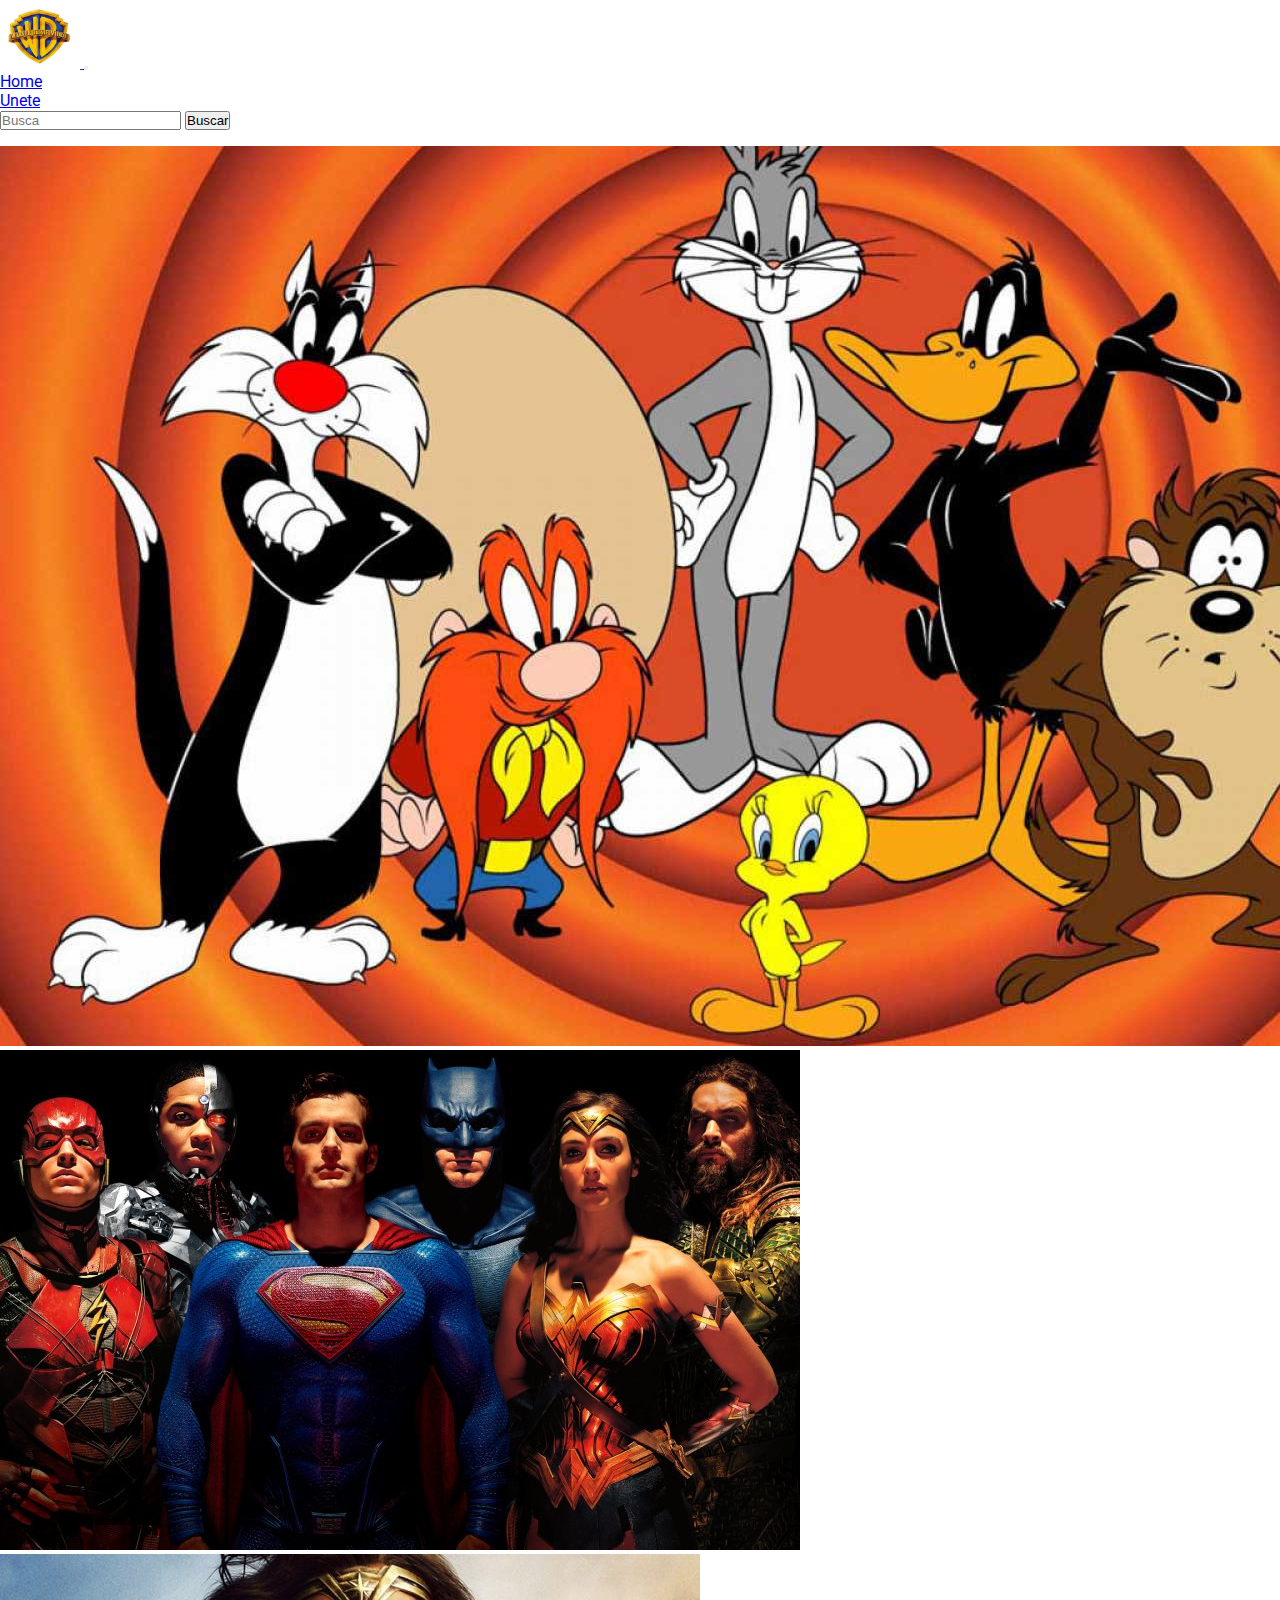
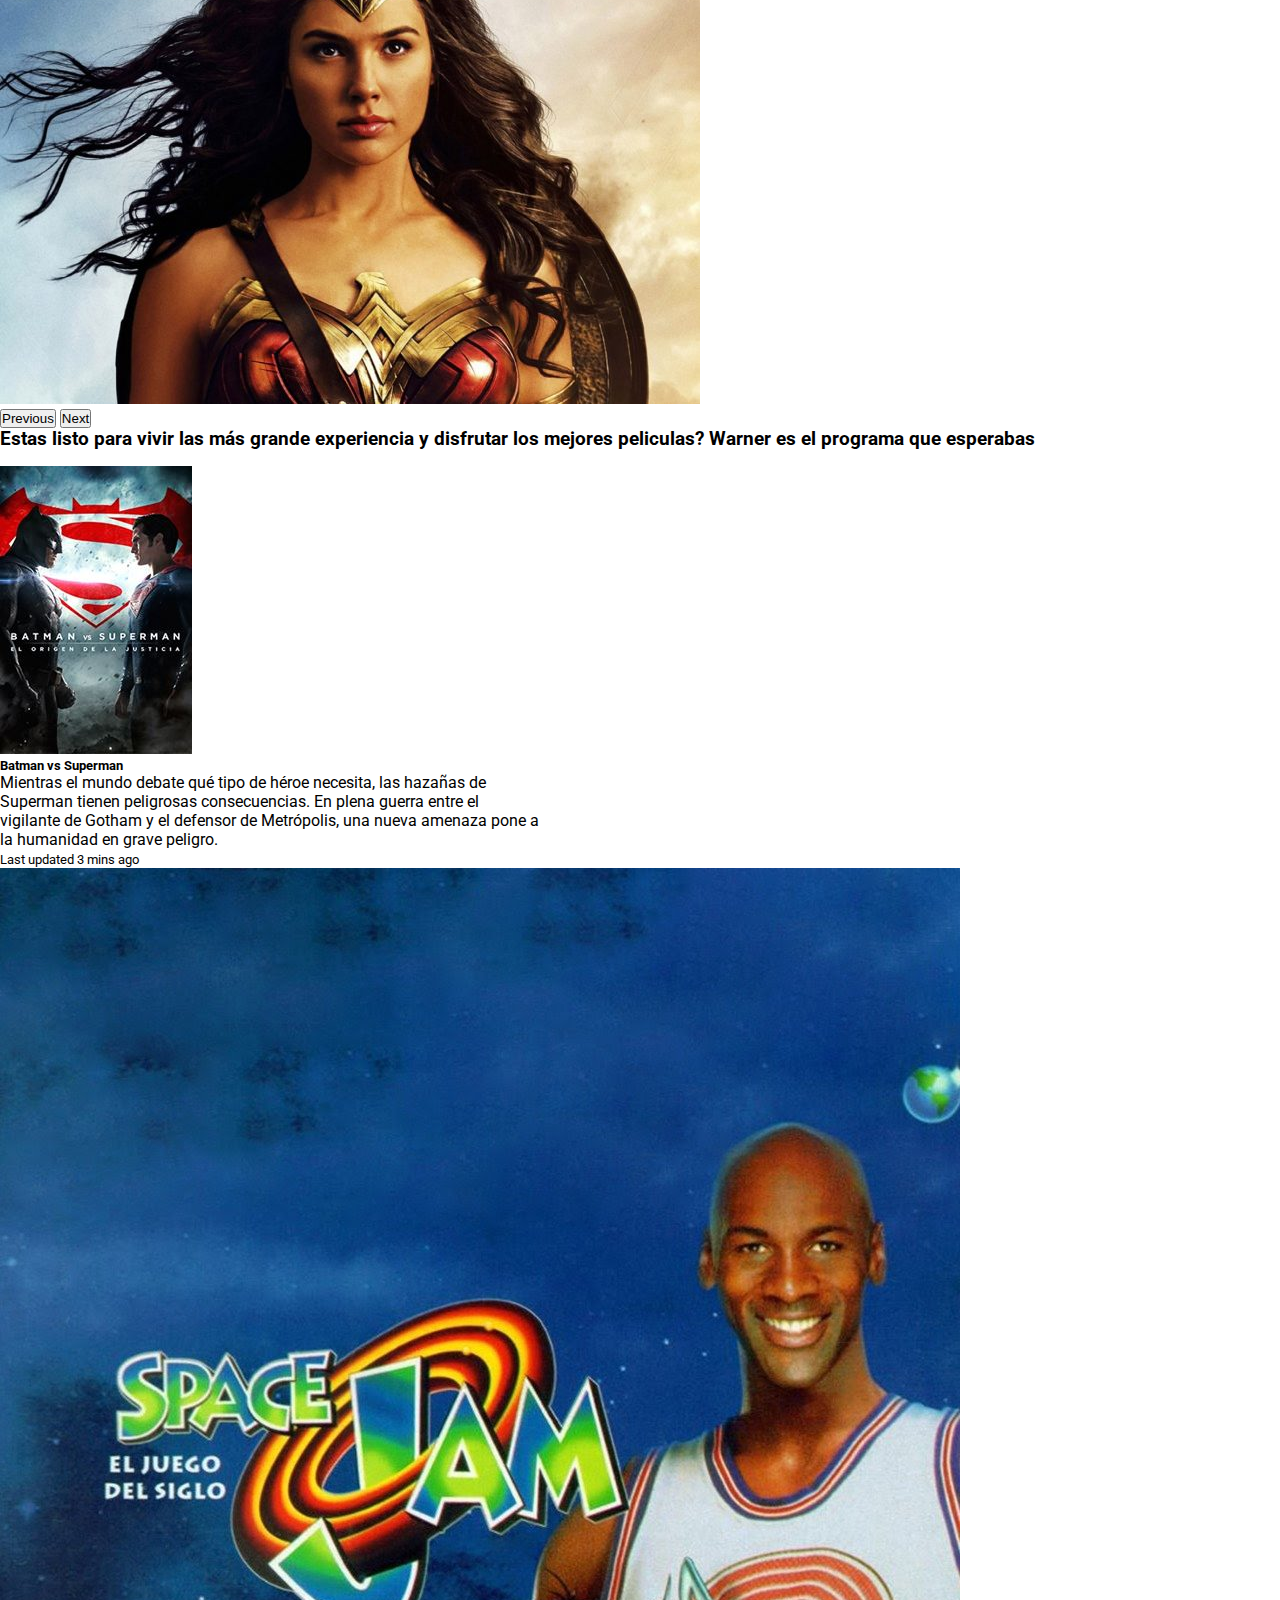
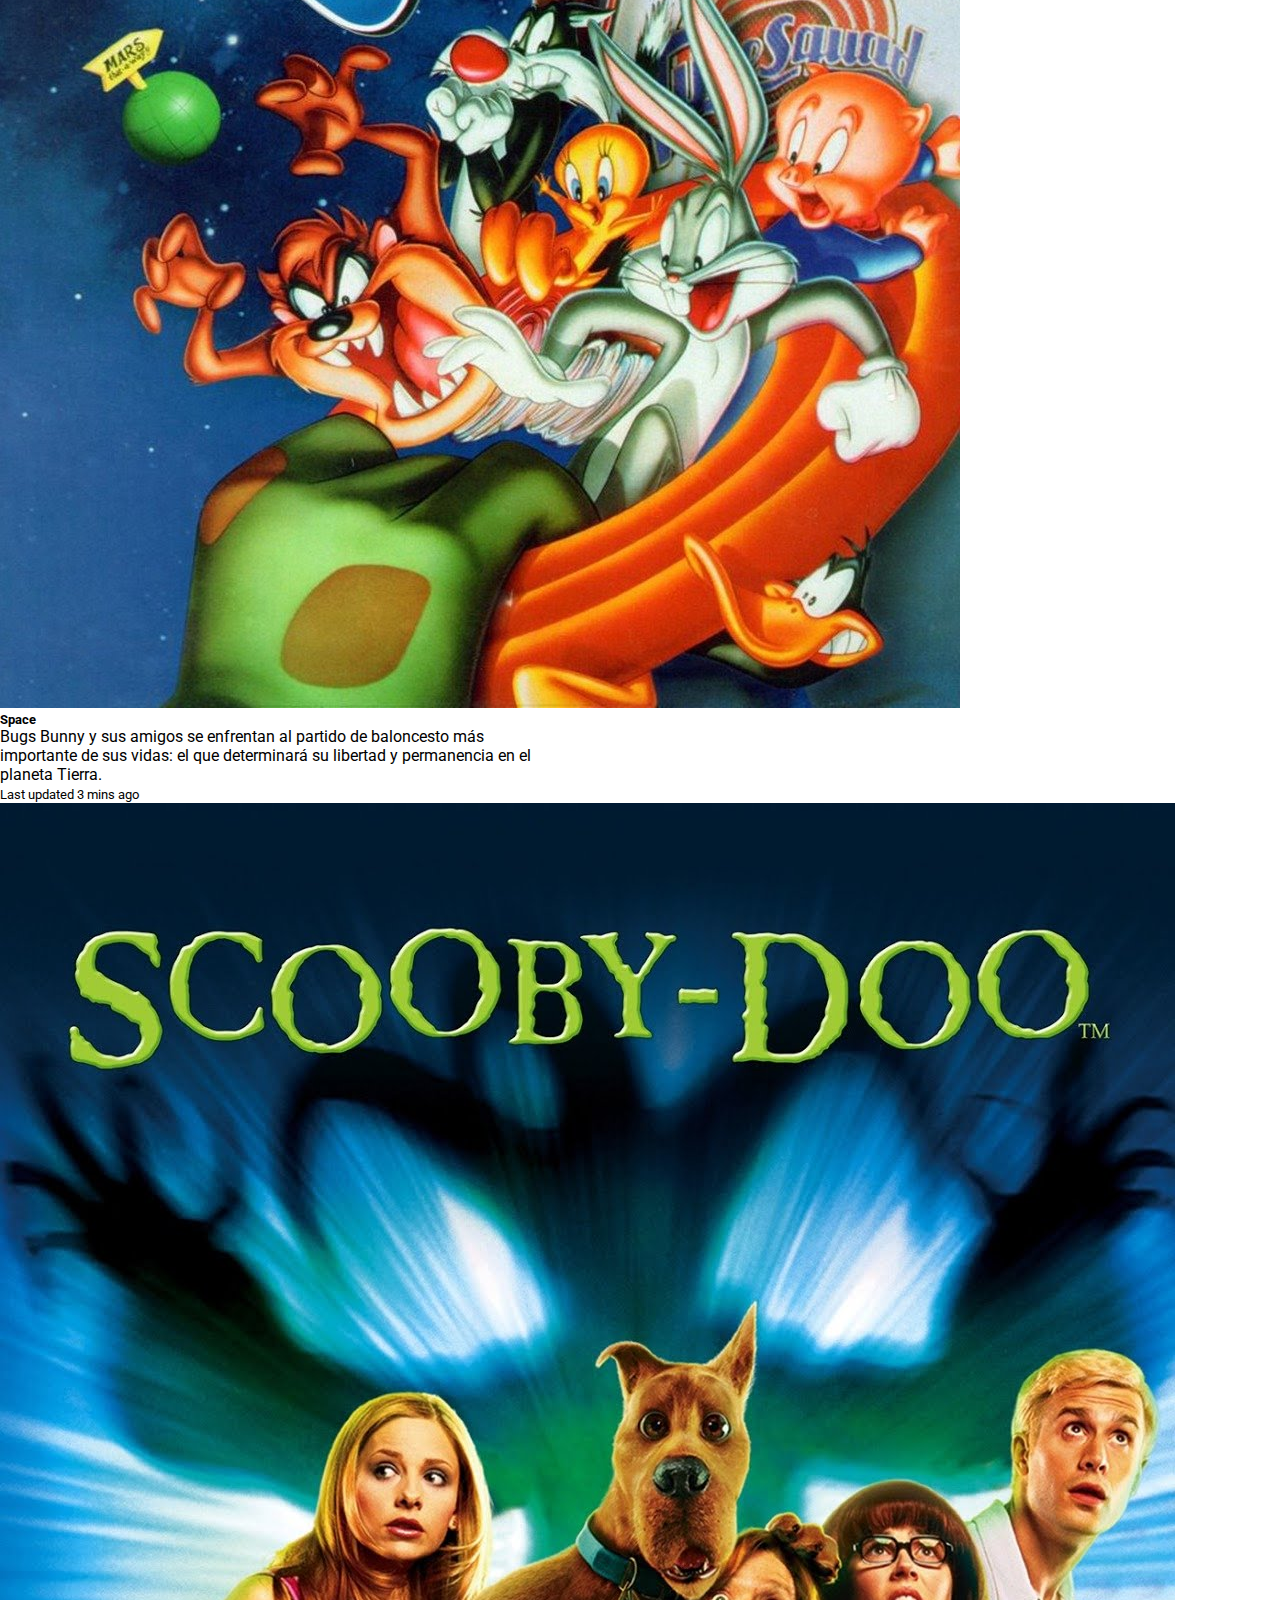
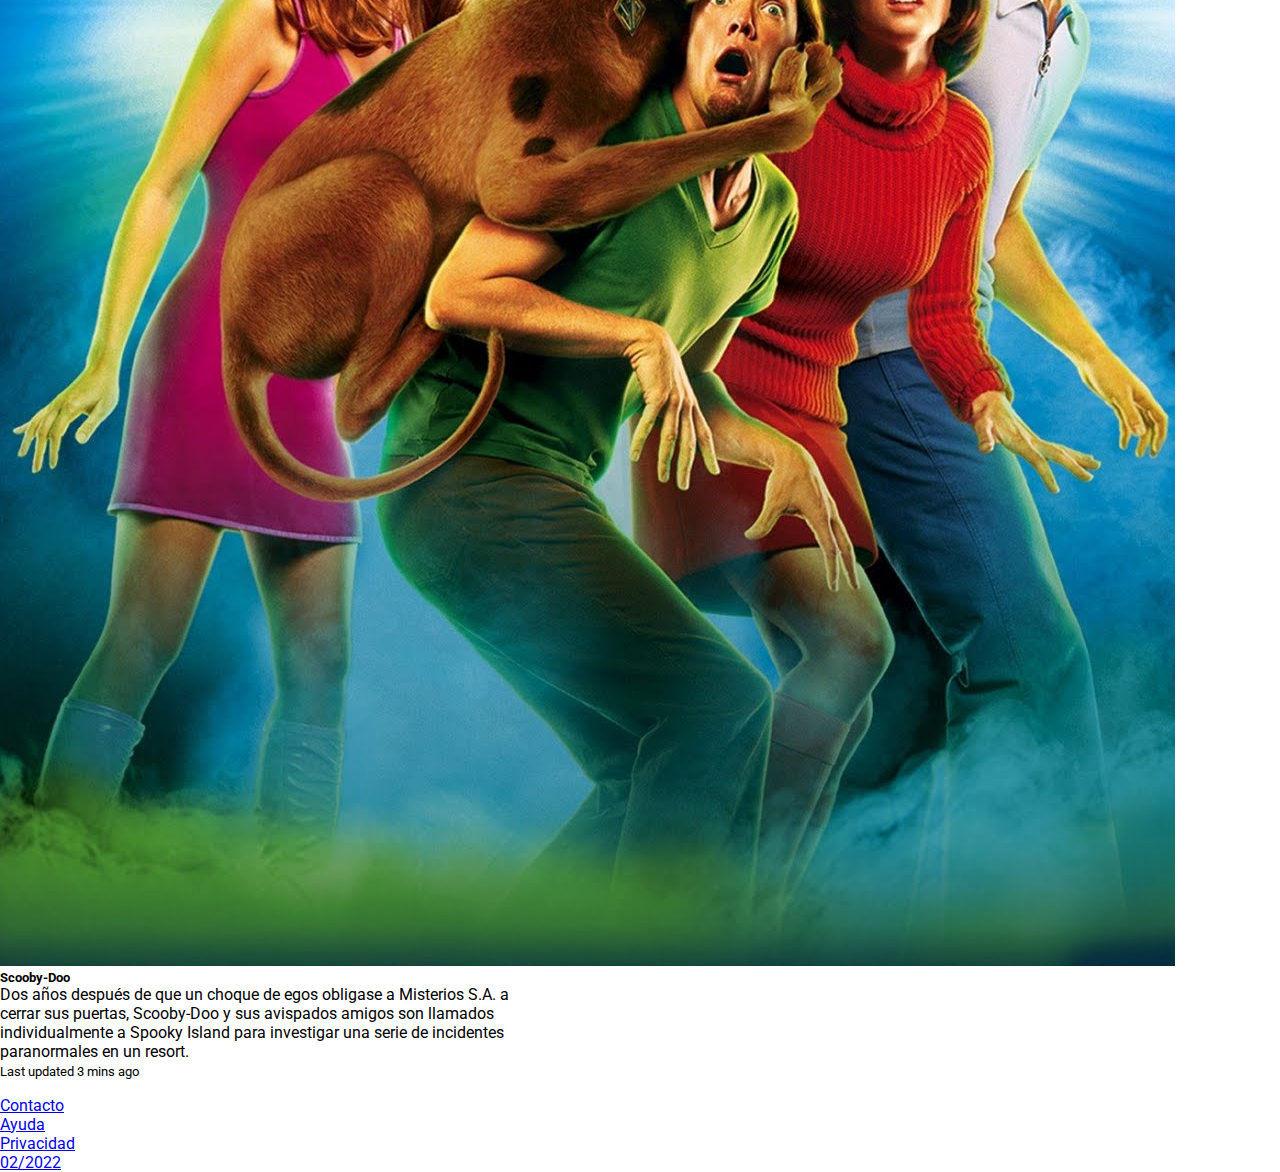
==== index.html @ ecd9e80f "maquetacion en bootstrap" ====
<!DOCTYPE html>
<html lang="en">

<head>
  <meta charset="UTF-8">
  <meta http-equiv="X-UA-Compatible" content="IE=edge">
  <meta name="viewport" content="width=device-width, initial-scale=1.0">
  <title>Peliculas</title>
  <link rel="preconnect" href="https://fonts.googleapis.com">
  <link rel="preconnect" href="https://fonts.gstatic.com" crossorigin>
  <link href="https://fonts.googleapis.com/css2?family=Roboto:ital,wght@0,400;0,900;1,100&display=swap"
    rel="stylesheet">
  <link href="https://cdn.jsdelivr.net/npm/bootstrap@5.1.3/dist/css/bootstrap.min.css" rel="stylesheet"
    integrity="sha384-1BmE4kWBq78iYhFldvKuhfTAU6auU8tT94WrHftjDbrCEXSU1oBoqyl2QvZ6jIW3" crossorigin="anonymous">
  <link rel="stylesheet" href="./css/style.css">
</head>

<body>
  <header>
    <nav class="navbar navbar-expand-lg navbar-light bg-primary">
      <div class="container-fluid">
        <a class="navbar-brand" href="">
          <img src="./imagenes/logo.jpeg" alt="" width="80">
        </a>
        <button class="navbar-toggler" type="button" data-bs-toggle="collapse" data-bs-target="#navbarSupportedContent"
          aria-controls="navbarSupportedContent" aria-expanded="false" aria-label="Toggle navigation">
          <span class="navbar-toggler-icon"></span>
        </button>
        <div class="collapse navbar-collapse" id="navbarSupportedContent">
          <ul class="navbar-nav me-auto mb-2 mb-lg-0">
            <li class="nav-item">
              <a class="nav-link text-light" href="./index.html">Home</a>
            </li>
            <!-- <li class="nav-item">
              <a class="nav-link" href="#">Summer Pack</a>
            </li>
            <li class="nav-item">
              <a class="nav-link" href="#">About</a>
            </li> -->
            <li class="nav-item">
              <a class="nav-link text-light" href="./pages/contacto.html">Unete</a>
            </li>
          </ul>
          <form class="d-flex">
            <input class="form-control me-2" type="search" placeholder="Busca" aria-label="Search">
            <button class="btn btn-outline-light " type="submit">Buscar</button>
          </form>
        </div>
      </div>
    </nav>
  </header>
  <main>
    <div class="container">
      <div class="row">
        <div class="col mt-n1 ">
          <div id="carouselExampleControls" class="carousel slide" data-bs-ride="carousel">
            <div class="carousel-inner">
              <div class="carousel-item active ">
                <img src="./imagenes/dibujo-Uno.jpeg" class="d-block w-100" alt="...">
              </div>
              <div class="carousel-item">
                <img src="./imagenes/card-uno.jpeg" class="d-block w-100" alt="...">
              </div>
              <div class="carousel-item">
                <img src="./imagenes/uno.jpg" class="d-block w-100" alt="...">
              </div>
            </div>
            <button class="carousel-control-prev" type="button" data-bs-target="#carouselExampleControls" data-bs-slide="prev">
              <span class="carousel-control-prev-icon" aria-hidden="true"></span>
              <span class="visually-hidden">Previous</span>
            </button>
            <button class="carousel-control-next" type="button" data-bs-target="#carouselExampleControls" data-bs-slide="next">
              <span class="carousel-control-next-icon" aria-hidden="true"></span>
              <span class="visually-hidden">Next</span>
            </button>
          </div>
          <h3 class="text-center text-secondary text-opacity-75">Estas listo para vivir las más grande experiencia y disfrutar los mejores peliculas? Warner es el programa que esperabas<h3>
        </div>
        <div class="col mt-n1">
          <div class="card mb-3 border" style="max-width: 540px;">
            <div class="row g-0">
              <div class="col-md-4">
                <img src="./imagenes/batman-superman.jpg" class="img-fluid rounded-start" alt="Batman">
              </div>
              <div class="col-md-8">
                <div class="card-body">
                  <h5 class="card-title">Batman vs Superman</h5>
                  <p class="card-text">Mientras el mundo debate qué tipo de héroe necesita, las hazañas de Superman tienen peligrosas consecuencias. En plena guerra entre el vigilante de Gotham y el defensor de Metrópolis, una nueva amenaza pone a la humanidad en grave peligro.</p>
                  <p class="card-text"><small class="text-muted">Last updated 3 mins ago</small></p>
                </div>
              </div>
            </div>
          </div>
          <div class="card mb-3 border" style="max-width: 540px;">
            <div class="row g-0">
              <div class="col-md-4">
                <img src="./imagenes/space.jpeg" class="img-fluid rounded-start" alt="imagen de space">
              </div>
              <div class="col-md-8">
                <div class="card-body">
                  <h5 class="card-title">Space</h5>
                  <p class="card-text">Bugs Bunny y sus amigos se enfrentan al partido de baloncesto más importante de sus vidas: el que determinará su libertad y permanencia en el planeta Tierra.</p>
                  <p class="card-text"><small class="text-muted">Last updated 3 mins ago</small></p>
                </div>
              </div>
            </div>
          </div>
          <div class="card mb-3 border" style="max-width: 540px;">
            <div class="row g-0">
              <div class="col-md-4">
                <img src="./imagenes/scooby-do.jpeg" class="img-fluid rounded-start" alt="...">
              </div>
              <div class="col-md-8">
                <div class="card-body">
                  <h5 class="card-title">Scooby-Doo</h5>
                  <p class="card-text">Dos años después de que un choque de egos obligase a Misterios S.A. a cerrar sus puertas, Scooby-Doo y sus avispados amigos son llamados individualmente a Spooky Island para investigar una serie de incidentes paranormales en un resort.</p>
                  <p class="card-text"><small class="text-muted">Last updated 3 mins ago</small></p>
                </div>
              </div>
            </div>

          </div>
        </div>
      </div>
    </div>
  </main>
  <footer class="bg-secondary mt-n1">
    <ul class="nav justify-content-center">
      <li class="nav-item">
        <a class="nav-link text-light" aria-current="page" href="#">Contacto</a>
      </li>
      <li class="nav-item">
        <a class="nav-link text-light" href="#">Ayuda</a>
      </li>
      <li class="nav-item">
        <a class="nav-link text-light" href="#">Privacidad</a>
      </li>
      <li class="nav-item">
        <a class="nav-link text-light" href="#">02/2022</a>
      </li>
    </ul>
  </footer>
  <script src="https://cdn.jsdelivr.net/npm/@popperjs/core@2.10.2/dist/umd/popper.min.js"
    integrity="sha384-7+zCNj/IqJ95wo16oMtfsKbZ9ccEh31eOz1HGyDuCQ6wgnyJNSYdrPa03rtR1zdB"
    crossorigin="anonymous"></script>
  <script src="https://cdn.jsdelivr.net/npm/bootstrap@5.1.3/dist/js/bootstrap.min.js"
    integrity="sha384-QJHtvGhmr9XOIpI6YVutG+2QOK9T+ZnN4kzFN1RtK3zEFEIsxhlmWl5/YESvpZ13"
    crossorigin="anonymous"></script>
</body>

</html>
---- css/style.css ----
*{
  margin: 0;
  padding: 0;
  box-sizing: border-box;
}
body{
  font-family: 'Roboto', sans-serif;
}

.mt-n1{
  margin-top: 1rem !important;
}
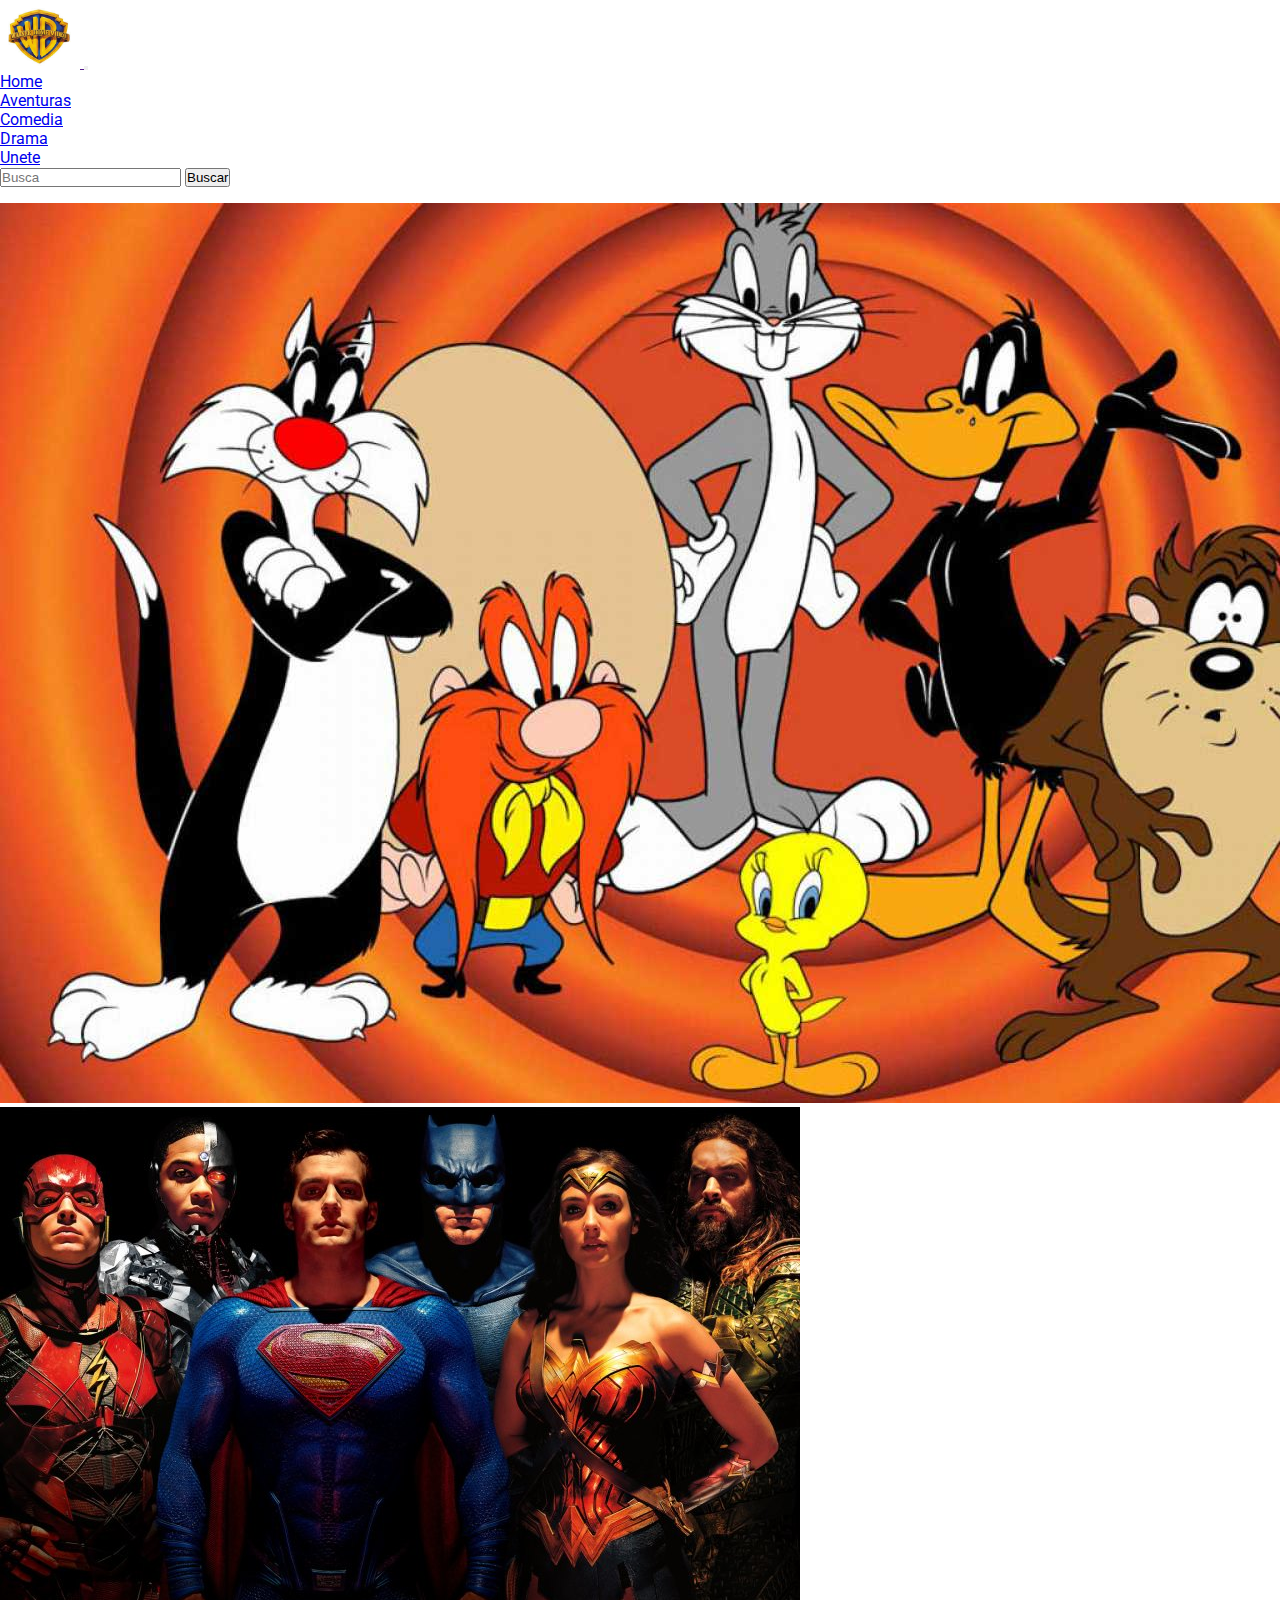
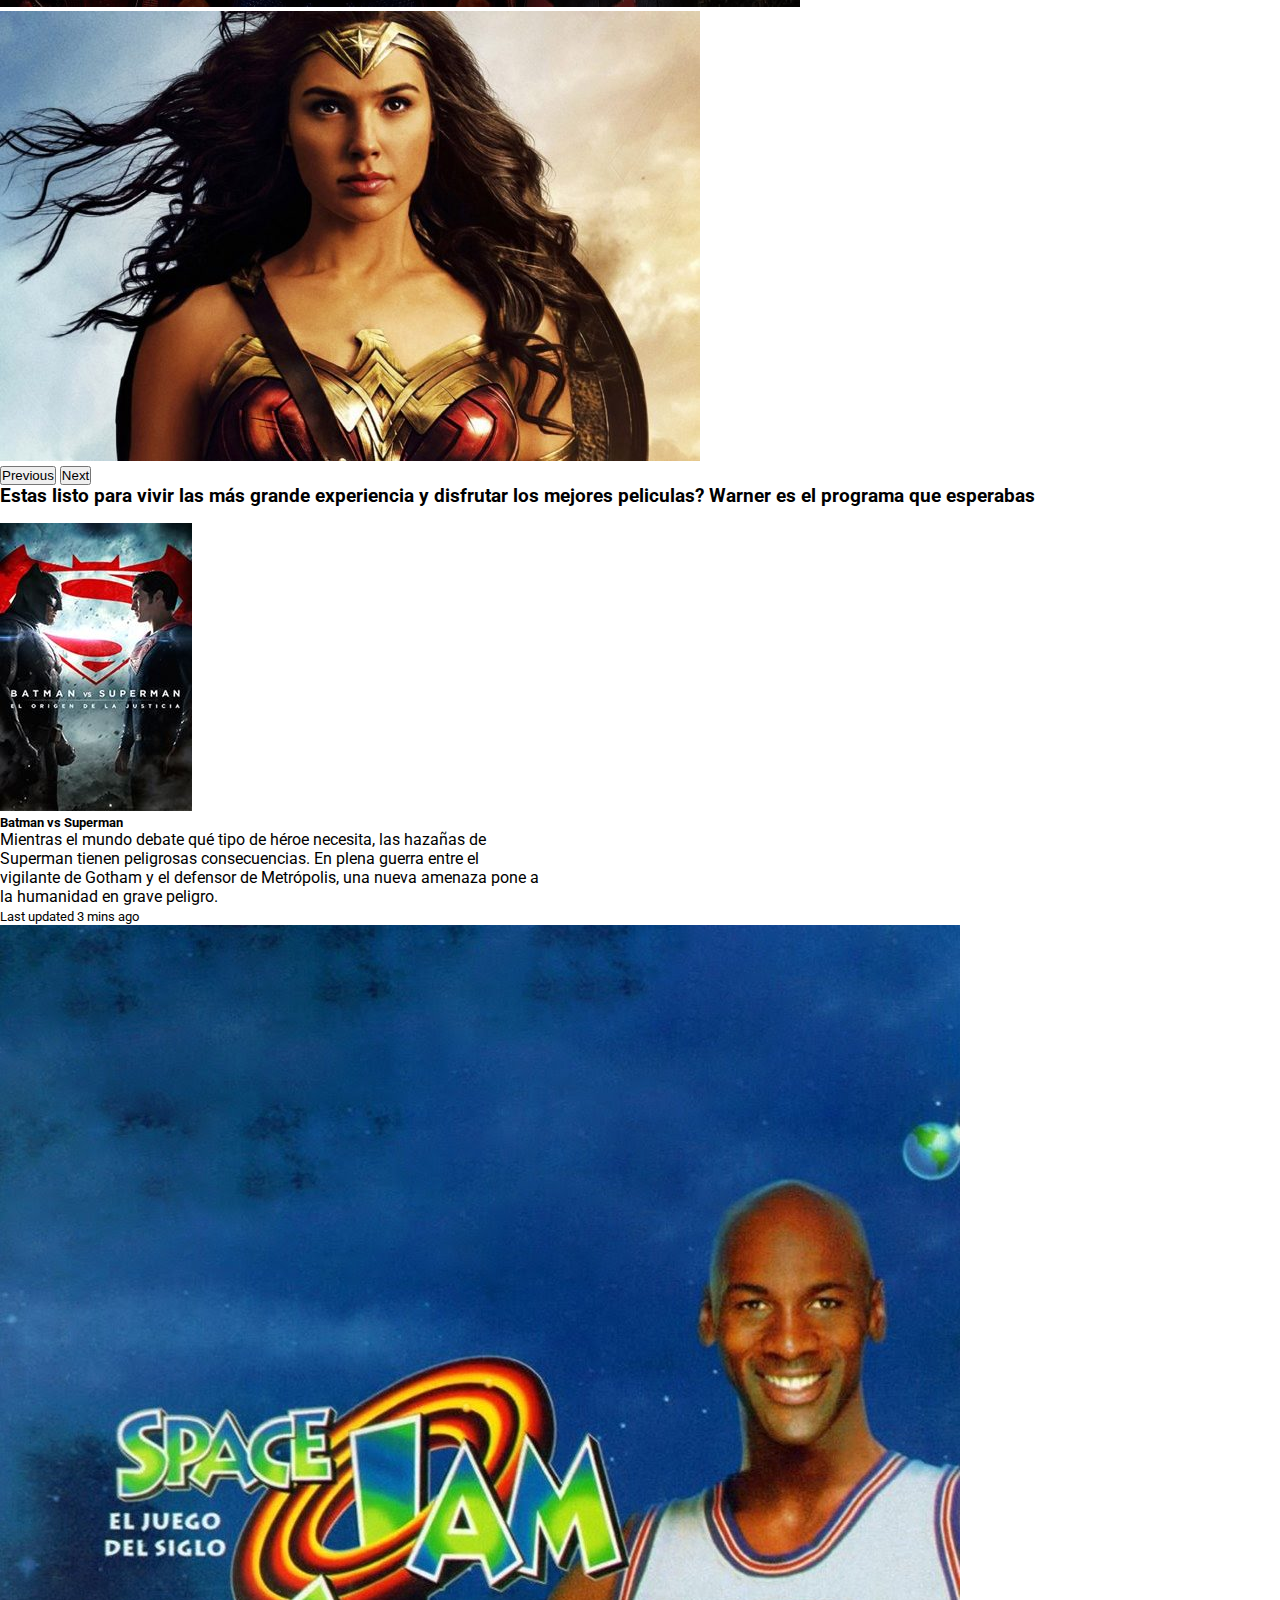
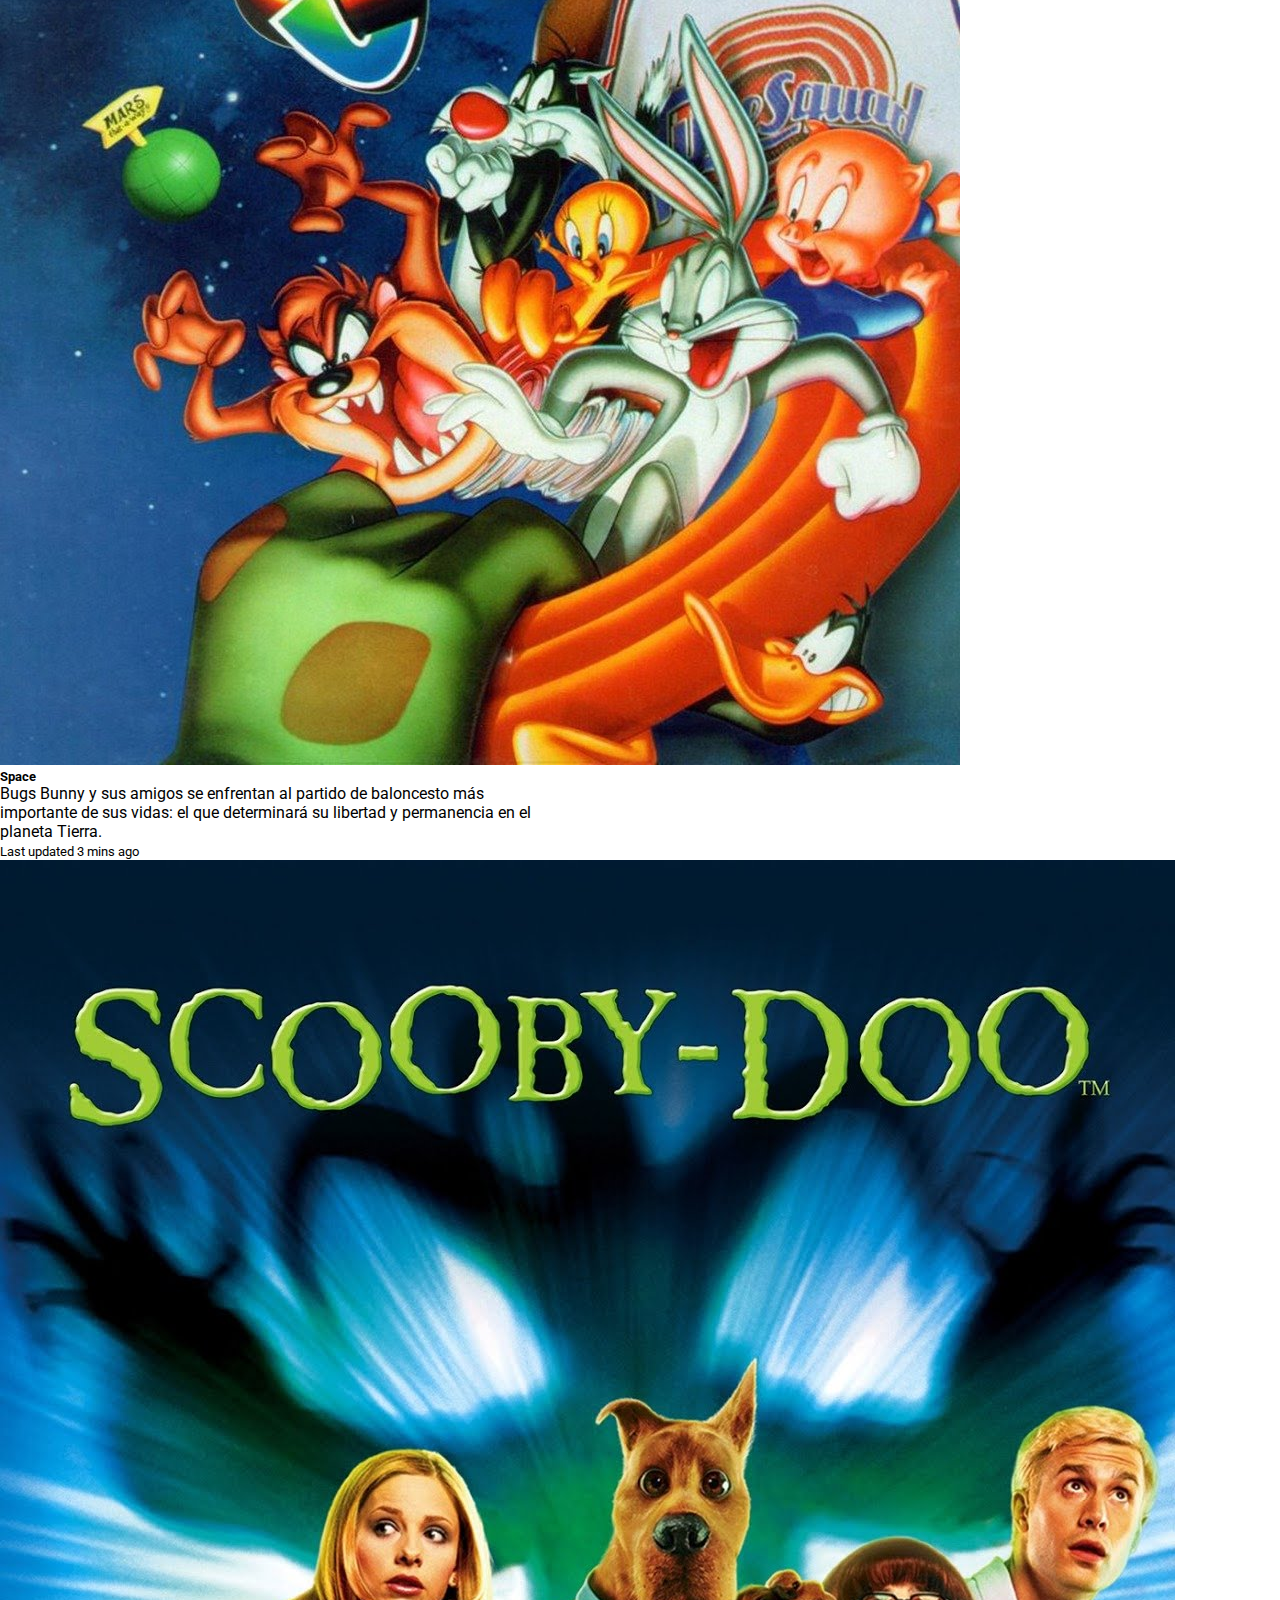
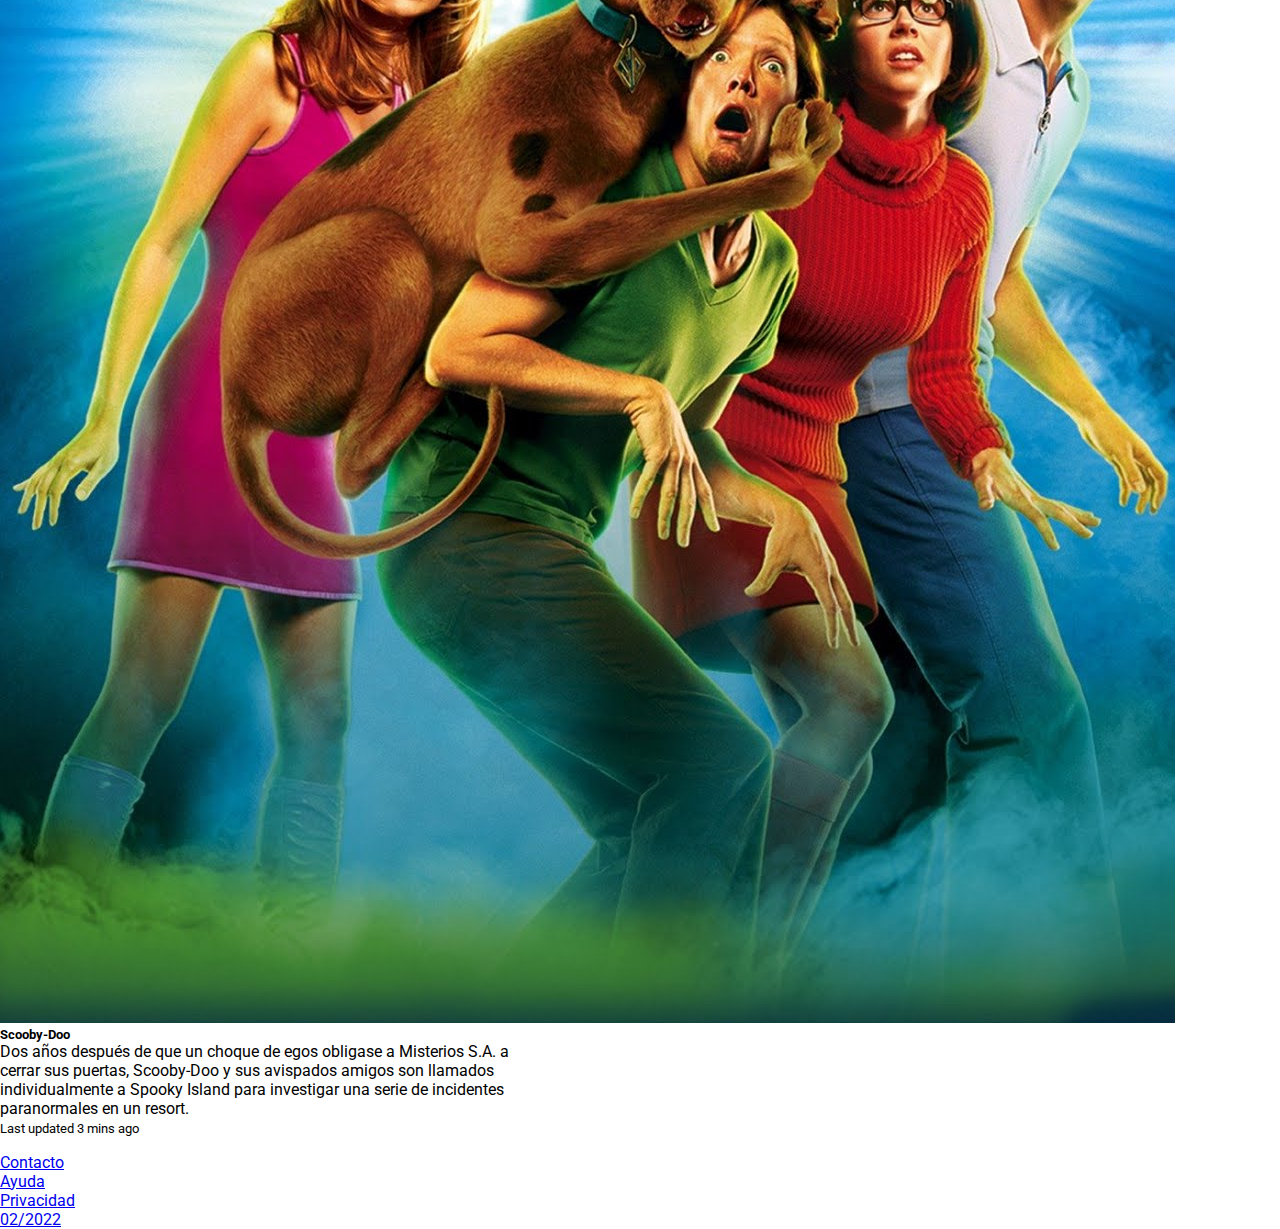
==== commit 66cdc5a8: "agregando tres paginas" ====
--- a/index.html
+++ b/index.html
@@ -31,12 +31,15 @@
             <li class="nav-item">
               <a class="nav-link text-light" href="./index.html">Home</a>
             </li>
-            <!-- <li class="nav-item">
-              <a class="nav-link" href="#">Summer Pack</a>
+            <li class="nav-item">
+              <a class="nav-link" href="./pages/aventuras.html">Aventuras</a>
             </li>
             <li class="nav-item">
-              <a class="nav-link" href="#">About</a>
-            </li> -->
+              <a class="nav-link" href="./pages/comedia.html">Comedia</a>
+            </li>
+            <li class="nav-item">
+              <a class="nav-link" href="./pages/drama.html">Drama</a>
+            </li>
             <li class="nav-item">
               <a class="nav-link text-light" href="./pages/contacto.html">Unete</a>
             </li>
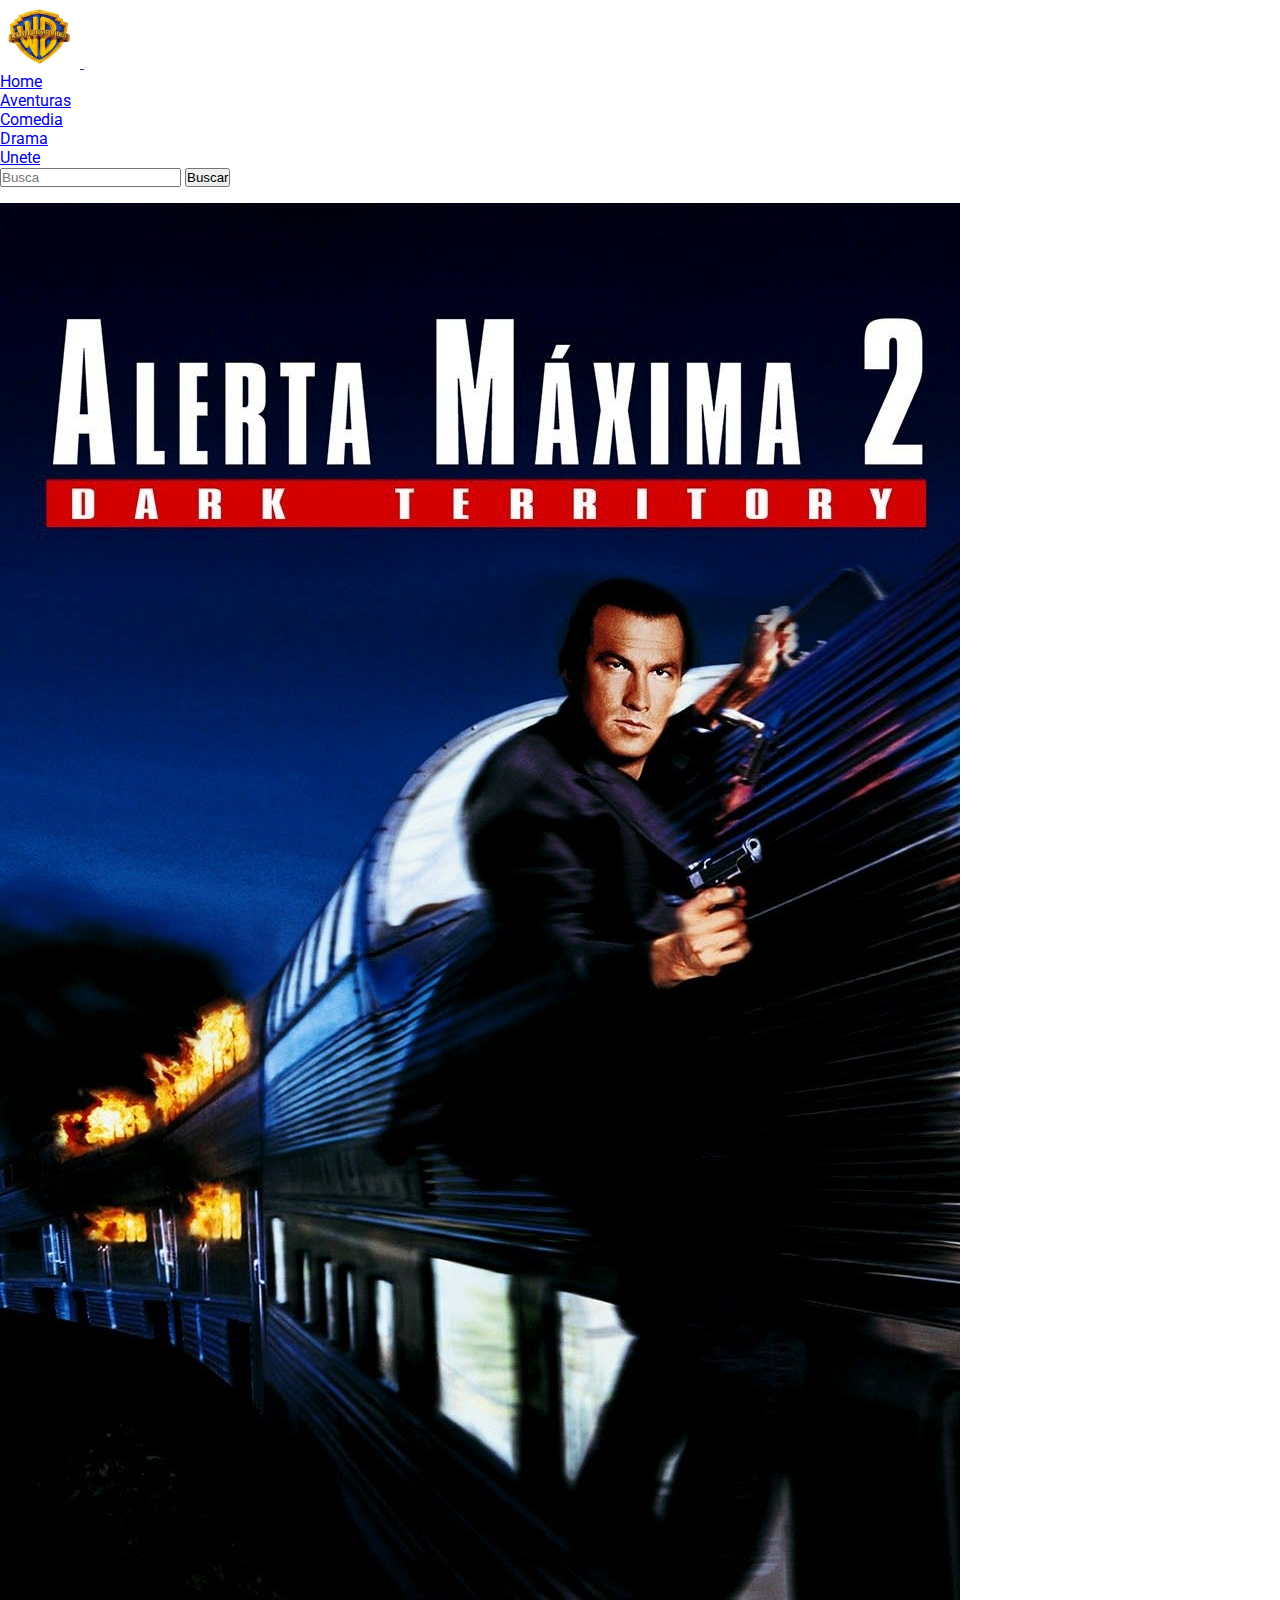
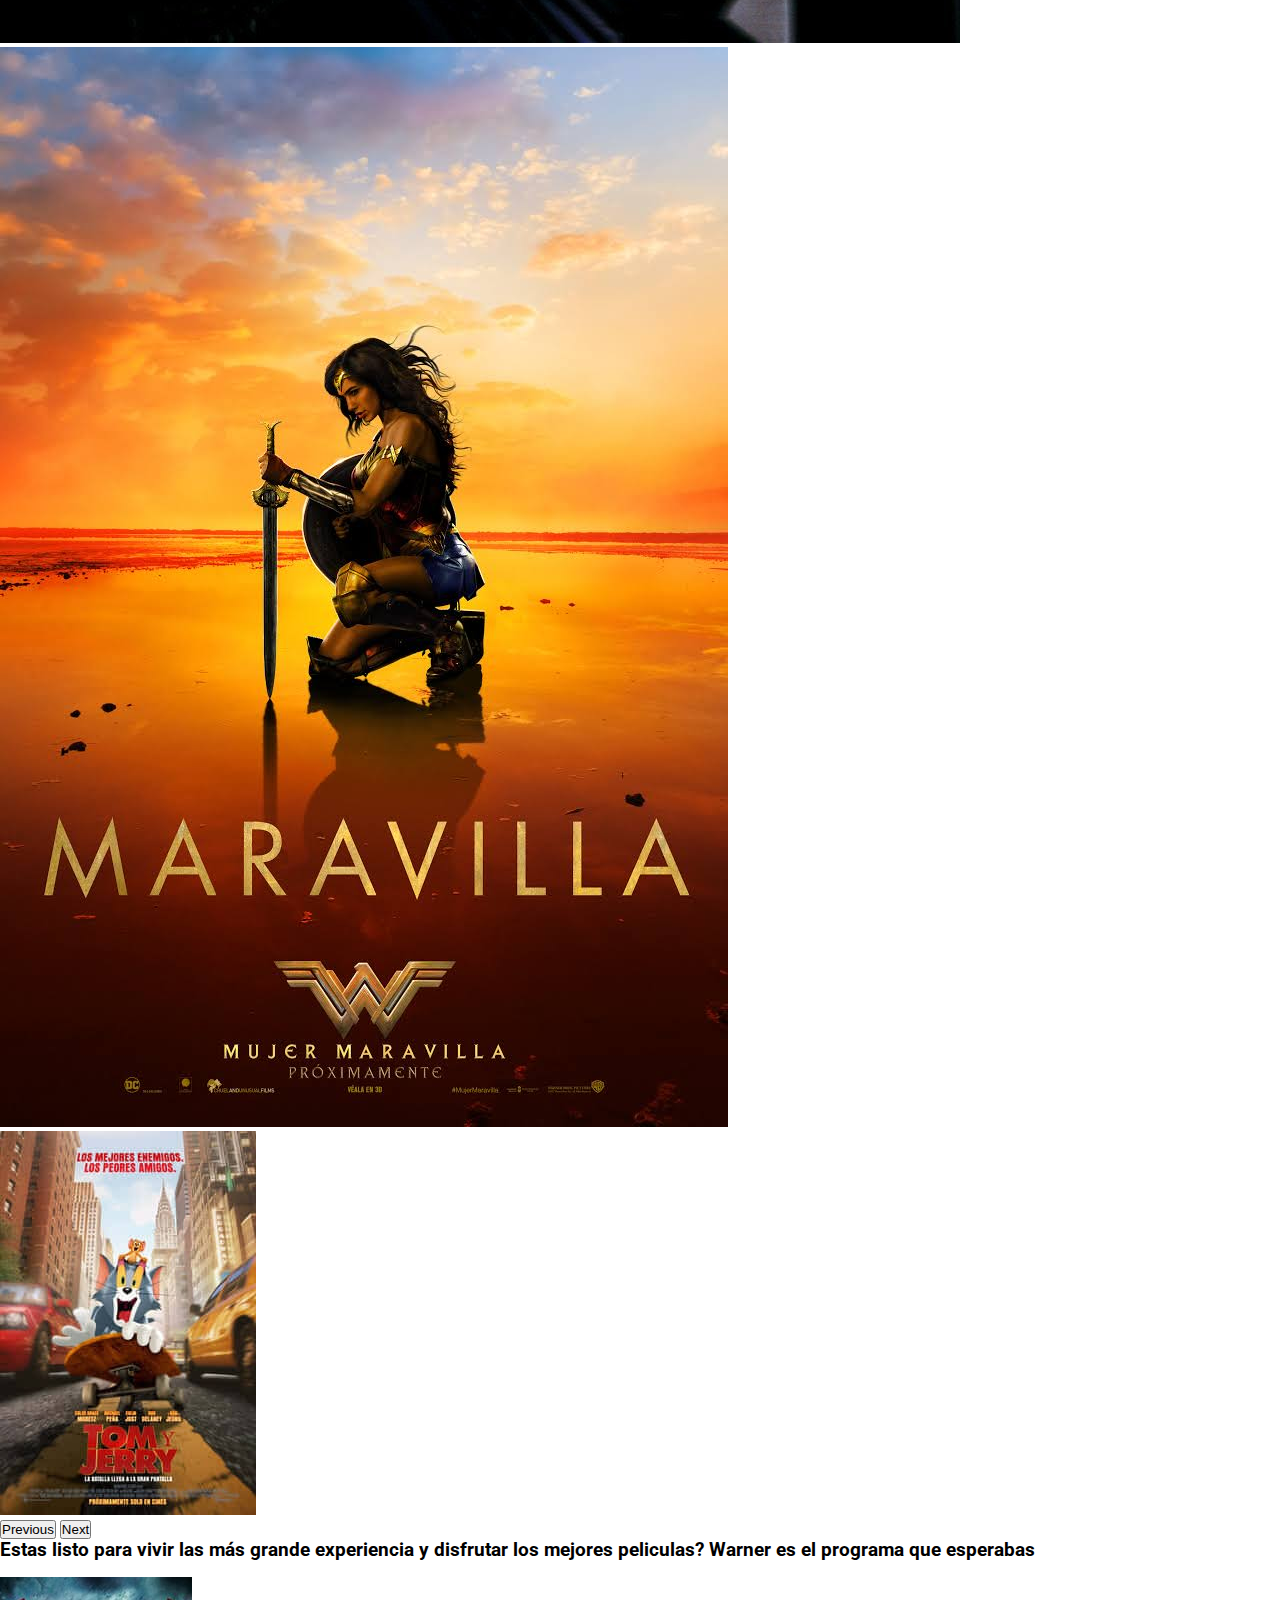
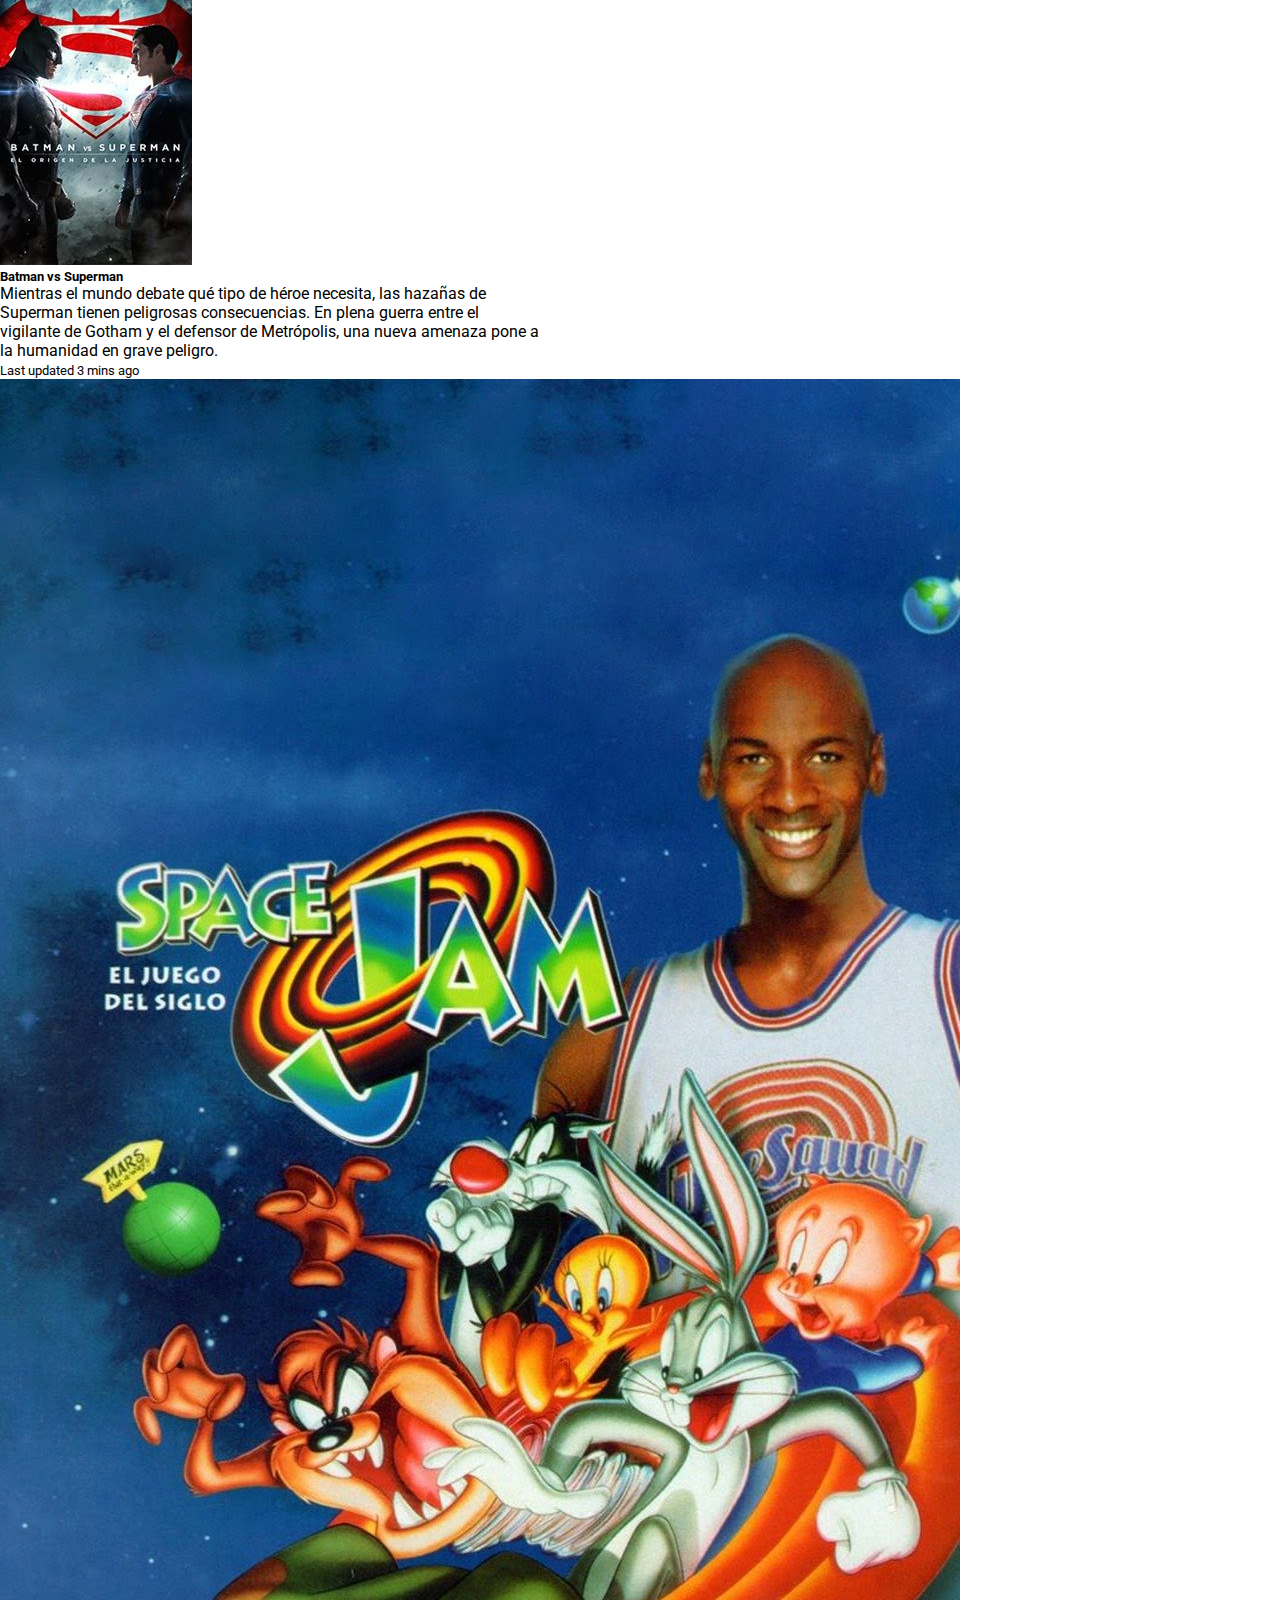
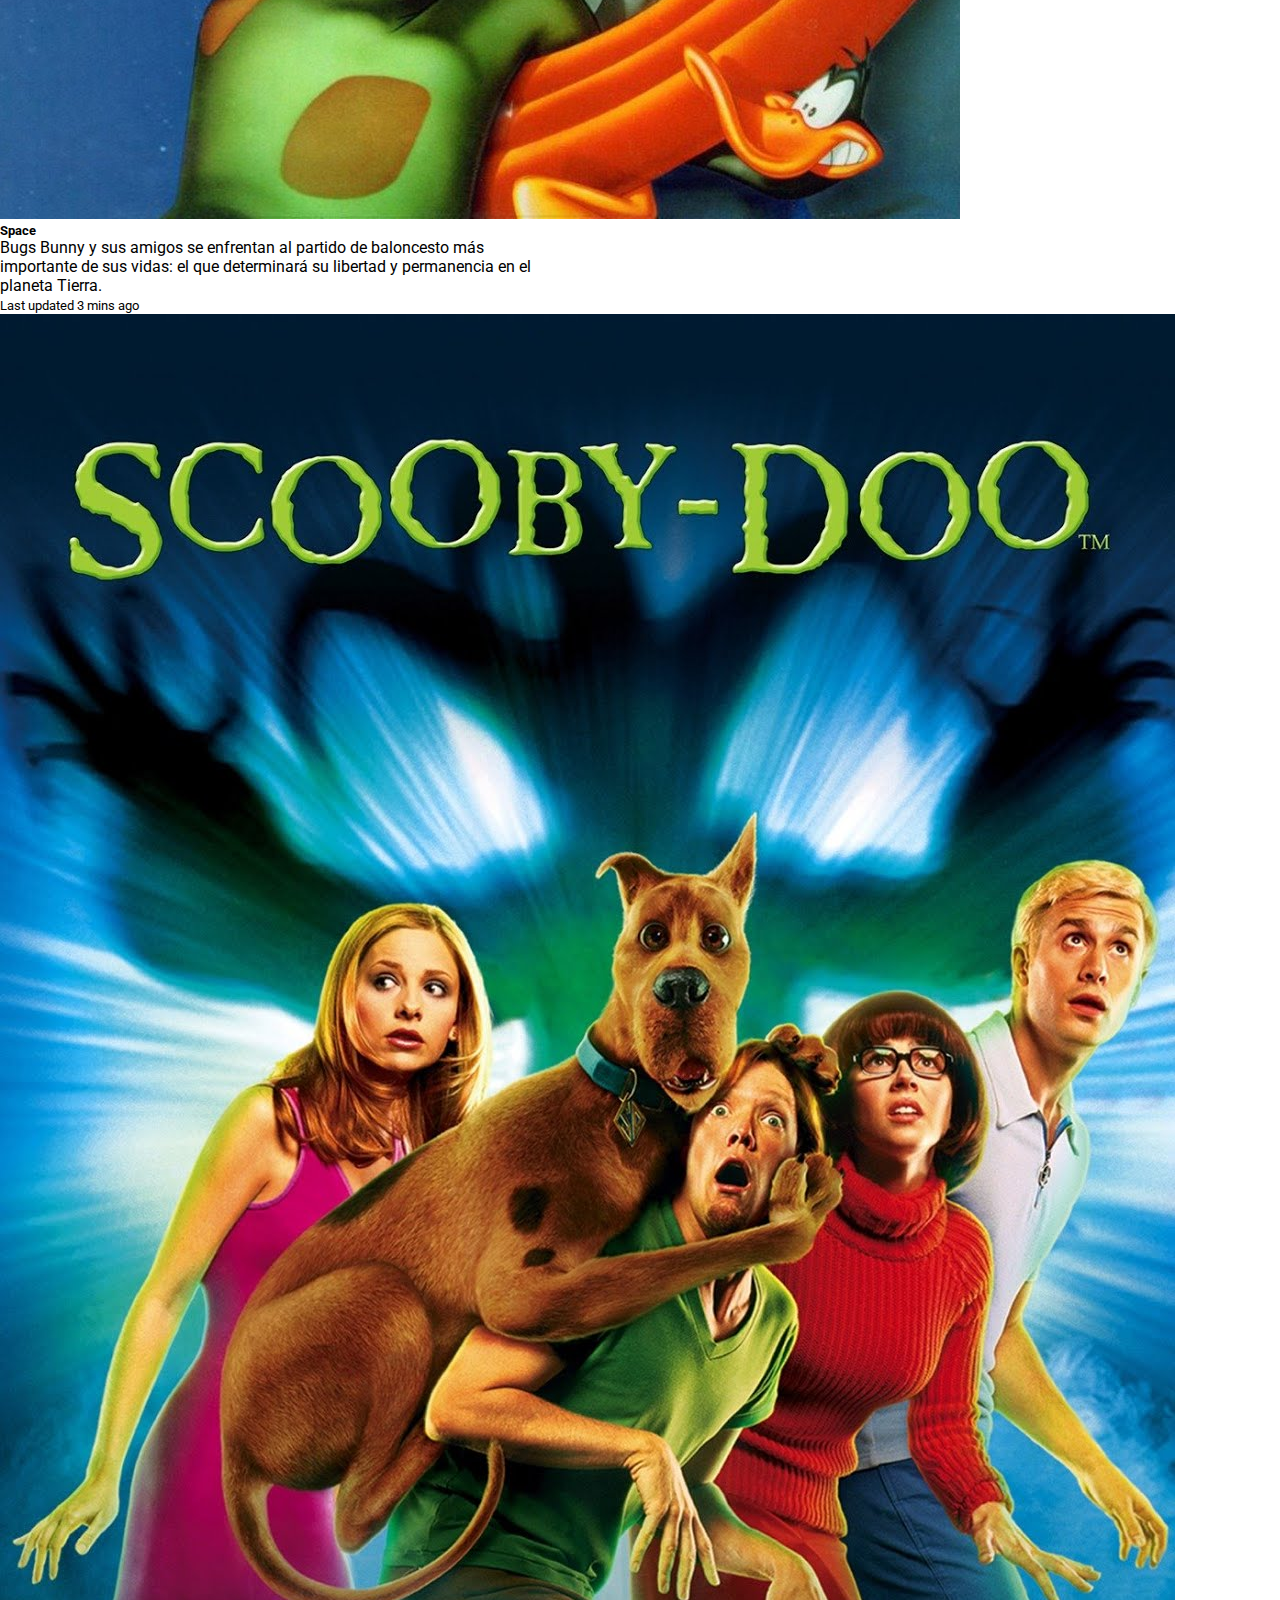
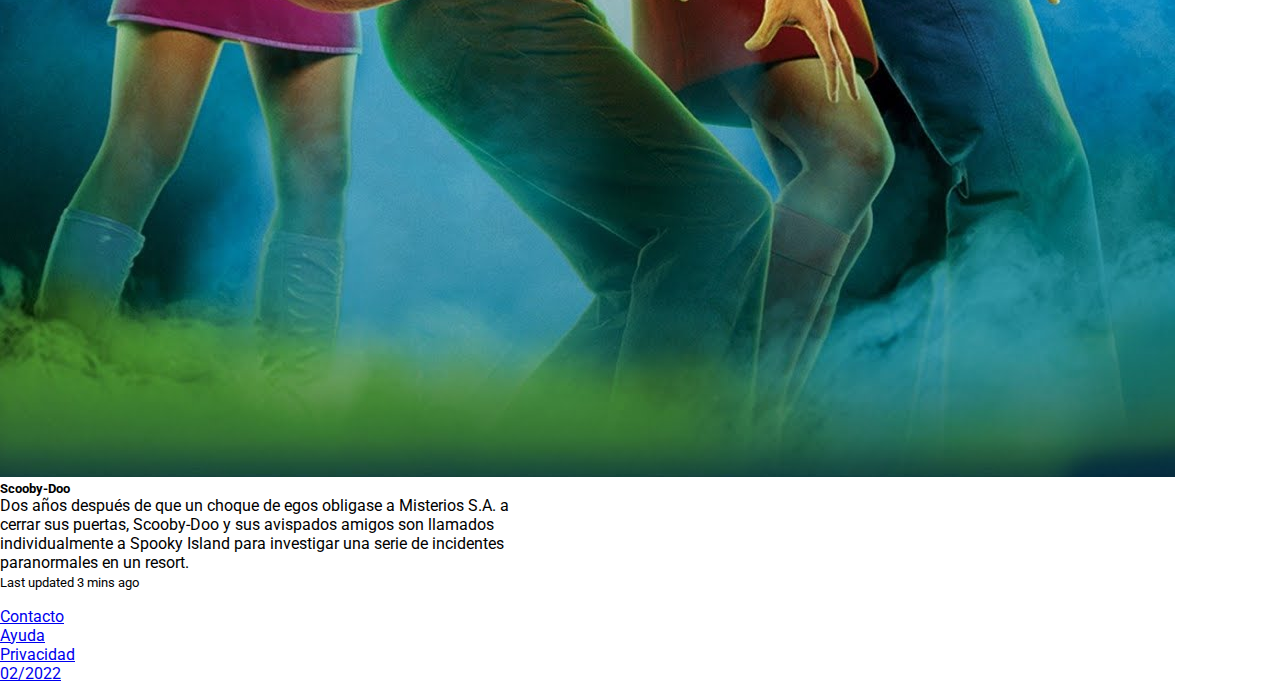
==== commit 072f855d: "agregar card en las paginas" ====
--- a/index.html
+++ b/index.html
@@ -32,13 +32,13 @@
               <a class="nav-link text-light" href="./index.html">Home</a>
             </li>
             <li class="nav-item">
-              <a class="nav-link" href="./pages/aventuras.html">Aventuras</a>
+              <a class="nav-link text-light" href="./pages/aventuras.html">Aventuras</a>
             </li>
             <li class="nav-item">
-              <a class="nav-link" href="./pages/comedia.html">Comedia</a>
+              <a class="nav-link text-light" href="./pages/comedia.html">Comedia</a>
             </li>
             <li class="nav-item">
-              <a class="nav-link" href="./pages/drama.html">Drama</a>
+              <a class="nav-link text-light" href="./pages/drama.html">Drama</a>
             </li>
             <li class="nav-item">
               <a class="nav-link text-light" href="./pages/contacto.html">Unete</a>
@@ -59,13 +59,13 @@
           <div id="carouselExampleControls" class="carousel slide" data-bs-ride="carousel">
             <div class="carousel-inner">
               <div class="carousel-item active ">
-                <img src="./imagenes/dibujo-Uno.jpeg" class="d-block w-100" alt="...">
+                <img src="./imagenes/card1.jpeg" class="d-block w-100" alt="...">
               </div>
               <div class="carousel-item">
-                <img src="./imagenes/card-uno.jpeg" class="d-block w-100" alt="...">
+                <img src="./imagenes/cards2.jpeg" class="d-block w-100" alt="...">
               </div>
               <div class="carousel-item">
-                <img src="./imagenes/uno.jpg" class="d-block w-100" alt="...">
+                <img src="./imagenes/card4.jpeg" class="d-block w-100" alt="...">
               </div>
             </div>
             <button class="carousel-control-prev" type="button" data-bs-target="#carouselExampleControls" data-bs-slide="prev">
